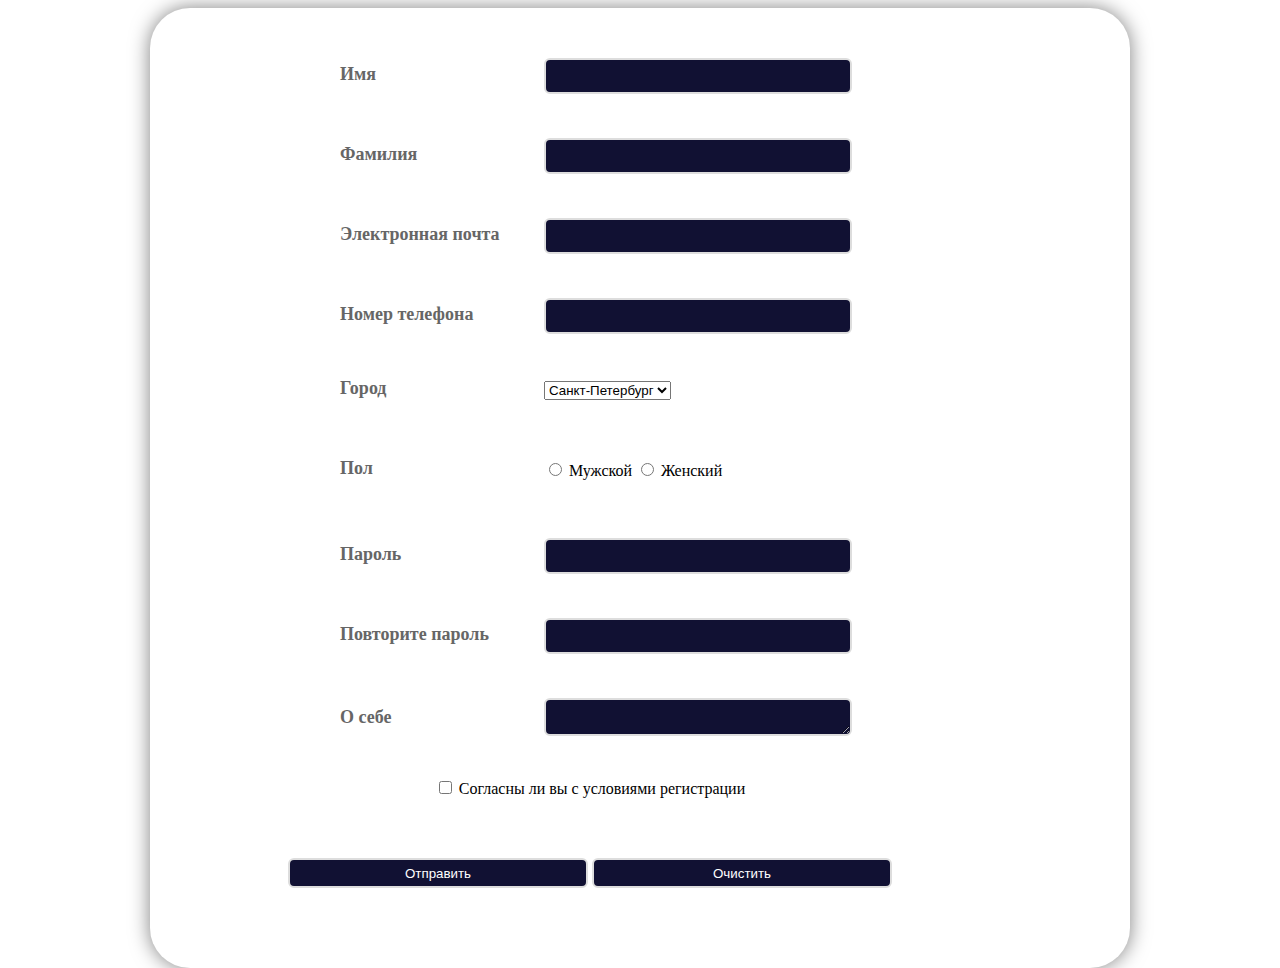
==== register.html @ 5de10c5e "Первый коммит проекта" ====
<!DOCTYPE html>
<html>
<head lang="en">
    <meta charset="UTF-8">
    <title>Страница регистрации</title>
    <link href="styles/style.css" type="text/css" rel="stylesheet">

    <script src="js/jquery.js"></script>
    <script src="js/main.js"></script>


</head>
<body>
<!-- поля формы:

 Имя / text
 Фамилия  / text
 Почта / email
 Город / select
пол / radio
 пароль / password a-zA-Z0-9 8 - 16
 повторить  пароль /password
 телефон / text / 10 чисел
 информация о себе / textarea 0 - 1000
 согласие / checkbox
 сбросить форму / reset
 Отправить форму / submit


 -->
<div class="form_wrapper">
    <form name="register_form" action="" method="post">

        <div class="form_line_element">
            <div class="form_text">Имя</div>
            <div class="form_element"><input type="text" value="" name="firstname" class="firstname field_incorrect"></div>
            <div class="form_element_result"></div>
            <div class="firstname_error_text form_error_text">
                Введите пожалуйста имя длиной от 2 до 32 символов на кириллице или латинице
            </div>


        </div>

        <div class="form_line_element">
            <div class="form_text">Фамилия</div>
            <div class="form_element"><input type="text" value="" name="lastname"></div>
            <div class="form_element_result"></div>
        </div>

        <div class="form_line_element">
            <div class="form_text">Электронная почта</div>
            <div class="form_element"><input type="text" value="" name="email"></div>
            <div class="form_element_result"></div>
        </div>

        <div class="form_line_element">
            <div class="form_text">Номер телефона</div>
            <div class="form_element"><input type="tel" value="" name="phone" class="phone field_incorrect"></div>
            <div class="form_element_result"></div>
            <div class="phone_error_text form_error_text">
                Введите пожалуйста номер телефона в формате +79110000000
            </div>
        </div>

        <div class="form_line_element">
            <div class="form_text">Город</div>
            <div class="form_element">
                <select name="city">
                    <option value="1">Санкт-Петербург</option>
                    <option value="2">Москва</option>
                </select>
            </div>
            <div class="form_element_result"></div>
        </div>

        <div class="form_line_element">
            <div class="form_text">Пол</div>
            <div class="form_element">
                <input type="radio" name="sex" value="male"> Мужской
                <input type="radio" name="sex" value="female"> Женский
            </div>
            <div class="form_element_result"></div>
        </div>

        <div class="form_line_element">
            <div class="form_text">Пароль</div>
            <div class="form_element"><input type="password" value="" name="password"></div>
            <div class="form_element_result"></div>
        </div>

        <div class="form_line_element">
            <div class="form_text">Повторите пароль</div>
            <div class="form_element"><input type="password" value="" name="password2"></div>
            <div class="form_element_result"></div>
        </div>

        <div class="form_line_element">
            <div class="form_text">О себе</div>
            <div class="form_element"><textarea name="about_me"></textarea></div>
            <div class="form_element_result"></div>
        </div>

        <div class="form_line_element form_center">

            <input type="checkbox" value="" name="register_offer">
            Согласны ли вы с условиями регистрации
        </div>

        <div class="form_line_element form_center">
            <input type="submit" value="Отправить">
            <input type="reset" value="Очистить">
        </div>


    </form>
</div>
</body>
</html>
---- styles/style.css ----
html, body {
    height: 100%;
    font-family: tahoma;

}

/*
-o-border-radius
-moz-border-radius

*/

.form_wrapper{
    width: 900px;
    margin: auto;
    border-radius: 40px;
    -o-border-radius: 40px;
    -ms-border-radius: 40px;
    -webkit-border-radius: 40px;
    -moz-border-radius: 40px;
    padding: 40px;
    box-shadow: 0px 0px 20px rgba(0, 0, 0, 0.5);
    -o-box-shadow: 0px 0px 20px rgba(0, 0, 0, 0.5);
    -moz-box-shadow: 0px 0px 20px rgba(0, 0, 0, 0.5);
    -webkit-box-shadow: 0px 0px 20px rgba(0, 0, 0, 0.5);
    -ms-box-shadow: 0px 0px 20px rgba(0, 0, 0, 0.5);
}

.form_text{
    color: #666;
    line-height: 20px;
    font-size: 18px;
    font-weight: bolder;
    width: 200px;
    display:  inline-block;
    margin-left: 150px;
}

.form_line_element{
    margin: 10px auto;
    width: 800px;
    vertical-align: top;
    display: inline-block;
    height: 60px;
}

.form_element{
    width: 300px;
    display:  inline-block;
    vertical-align: middle;
}

.form_element_result{
    width: 140px;
    display:  inline-block;
    vertical-align: middle;
    font-size: 10px;
    color: #f00;
}

textarea, input[type=text], input[type=password], input[type=tel], input[type=submit], input[type=reset] {
    color: #fff;
    background: #113;
    border-radius: 6px;
    -o-border-radius: 6px;
    -ms-border-radius: 6px;
    -webkit-border-radius: 6px;
    -moz-border-radius: 6px;
    border: 2px solid #ddd;
    height: 30px;
    width: 300px;
}

.checker{
    font-size: 26px;
    color: #090;
    text-shadow: 0px 0px 8px #060;
    margin-left: 20px;
}

.form_center{
    text-align: center;
}

.form_error_text{
    display: none;
}
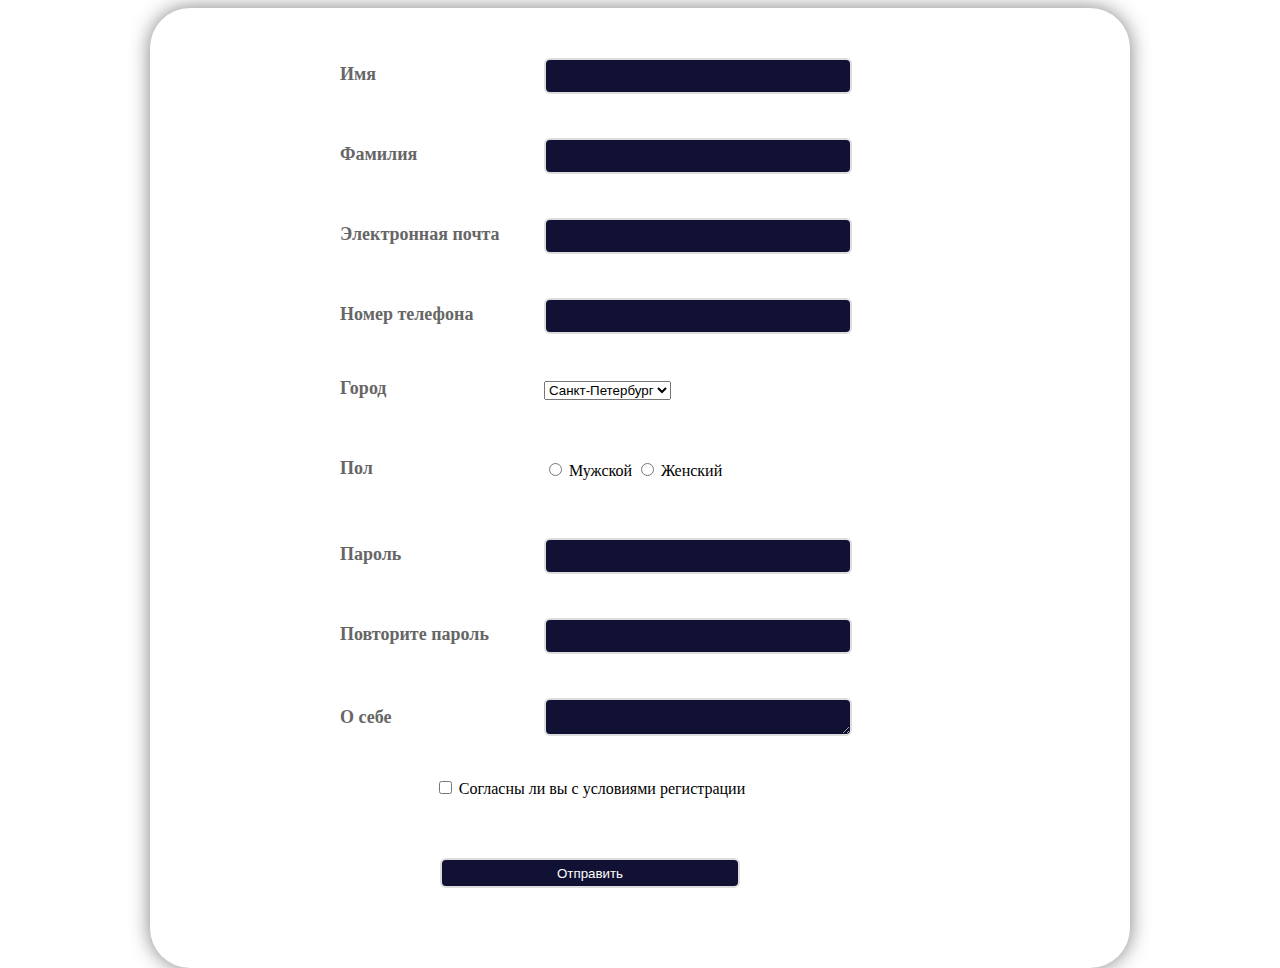
==== commit 77a3cad1: "Четвертый коммит проекта" ====
--- a/register.html
+++ b/register.html
@@ -11,23 +11,7 @@
 
 </head>
 <body>
-<!-- поля формы:
 
- Имя / text
- Фамилия  / text
- Почта / email
- Город / select
-пол / radio
- пароль / password a-zA-Z0-9 8 - 16
- повторить  пароль /password
- телефон / text / 10 чисел
- информация о себе / textarea 0 - 1000
- согласие / checkbox
- сбросить форму / reset
- Отправить форму / submit
-
-
- -->
 <div class="form_wrapper">
     <form name="register_form" action="" method="post">
 
@@ -38,8 +22,6 @@
             <div class="firstname_error_text form_error_text">
                 Введите пожалуйста имя длиной от 2 до 32 символов на кириллице или латинице
             </div>
-
-
         </div>
 
         <div class="form_line_element">
@@ -109,9 +91,7 @@
 
         <div class="form_line_element form_center">
             <input type="submit" value="Отправить">
-            <input type="reset" value="Очистить">
         </div>
-
 
     </form>
 </div>
